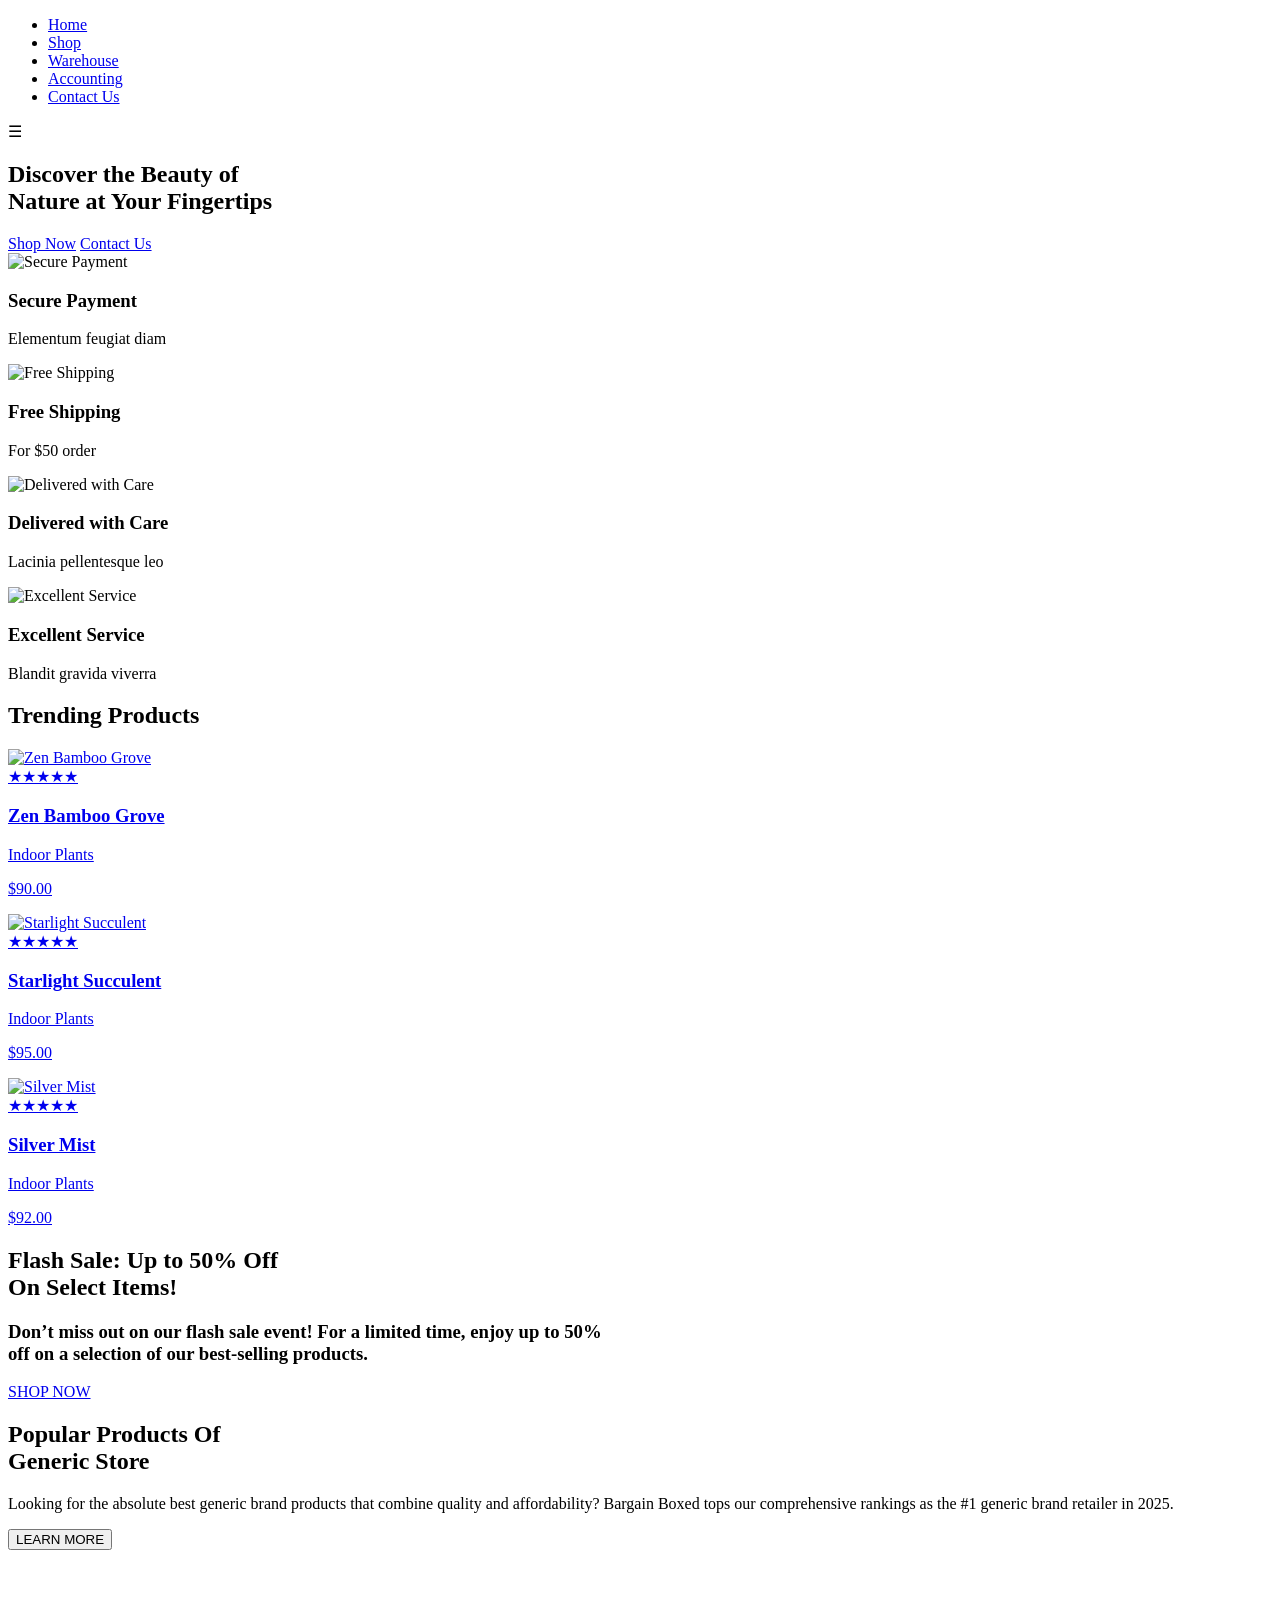
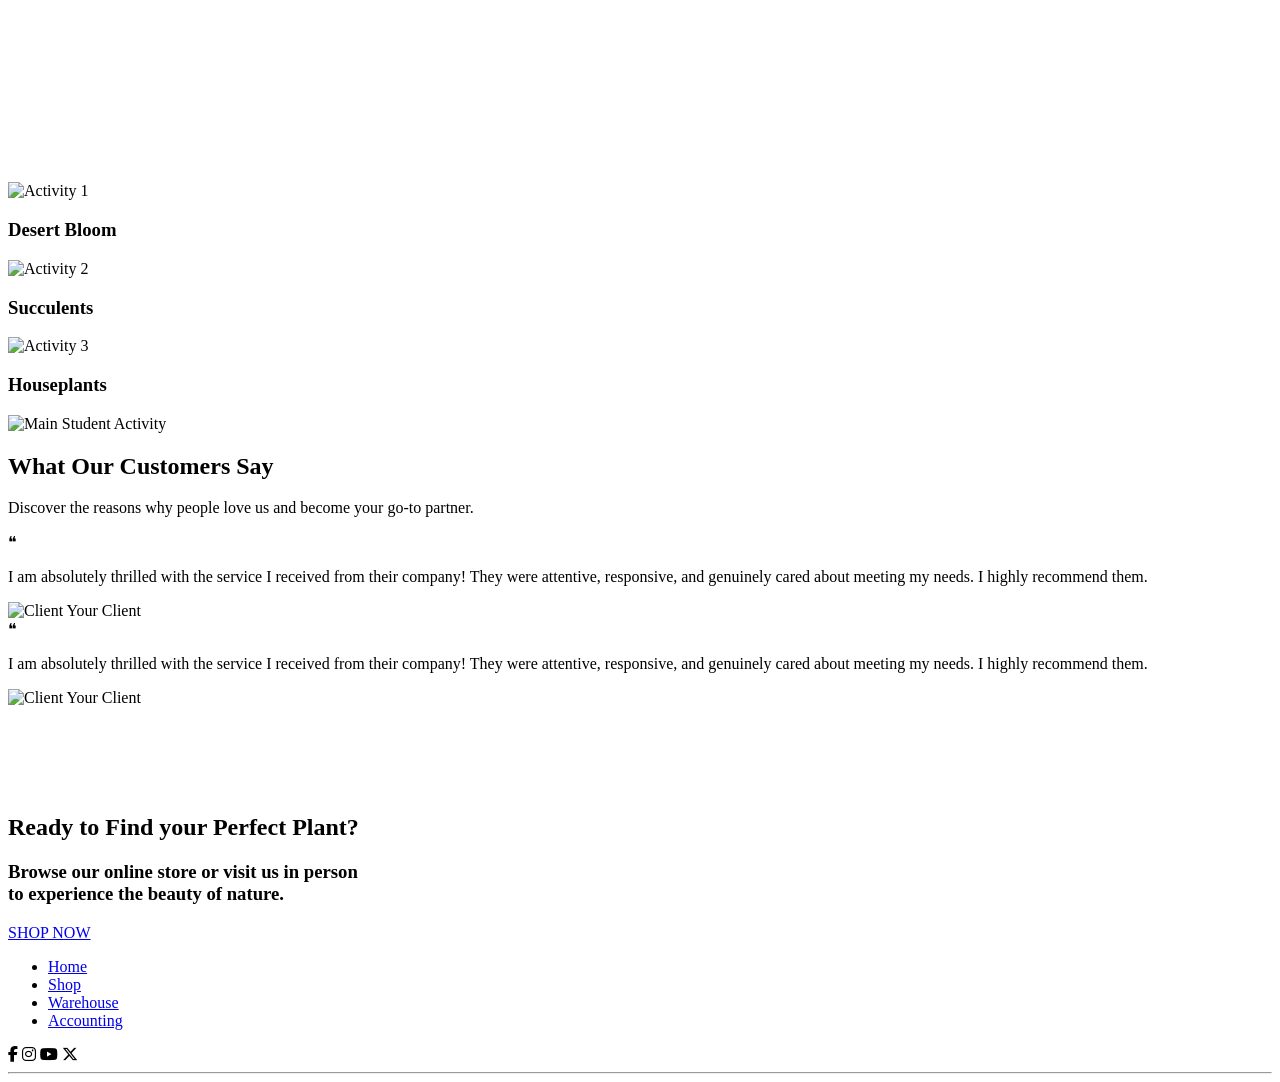
==== index.html @ 065c1109 "Initial upload of System Analysis Website" ====
<!DOCTYPE html>
<html lang="en">
<head>
  <meta charset="UTF-8">
  <meta name="viewport" content="width=device-width, initial-scale=1.0">
  <title>Generic Store</title>
  <link href="../System Analysis Project/style.css" rel="stylesheet">
  <link href="https://fonts.googleapis.com/css2?family=Italiana&display=swap" rel="stylesheet">
  <link href="https://fonts.googleapis.com/css2?family=Open+Sans:ital@1&family=Playfair+Display:wght@700&display=swap" rel="stylesheet">
  <link href="https://cdn.jsdelivr.net/npm/aos@2.3.4/dist/aos.css" rel="stylesheet">
  <script src="../System Analysis Project/node.js"></script>
  <link href="https://fonts.googleapis.com/css2?family=Open+Sans&display=swap" rel="stylesheet">
  <link rel="stylesheet" type="text/css" href="https://cdnjs.cloudflare.com/ajax/libs/font-awesome/6.6.0/css/all.min.css">
  <link rel="shortcut icon" href="cropped-logo-admin-rst-32x32.png" type="image/x-icon">
</head>
<body>
    <section class="hero" id="home" >
    <nav class="navbar">

      <ul class="nav-links" id="navLinks">
        <li><a href="#home">Home</a></li>
        <li><a href="../System Analysis Project/shop.html">Shop</a></li>
        <li><a href="#activities">Warehouse</a></li>
        <li><a href="#register">Accounting</a></li>
        <li><a href="#contact us">Contact Us</a></li>
      </ul>
   <div class="hamburger" onclick="toggleMenu()">☰</div>
    <script>
  function toggleMenu() {
    const navLinks = document.querySelector('.nav-links');
    navLinks.classList.toggle('active');
  }
</script>
    </nav>

     
    <div class="conect">
    <h1> Discover the Beauty of <br> Nature at Your Fingertips</h1>
    <div class="buttons">
    <a href="../System Analysis Project/shop.html" class="btn btn-primary" >Shop Now</a>
        <a href="#contact" class="btn btn-secondary">Contact Us</a>
        </div>
    </div>
</section>
<section class="features-row">

  <div class="feature-item">
      <div class="icon-circle">
        <img src="../System Analysis Project/secure-payment.png" alt="Secure Payment">
      </div>
      <h3>Secure Payment</h3>
      <p>Elementum feugiat diam</p>
  </div>

  <div class="feature-item">
      <div class="icon-circle">
        <img src="../System Analysis Project/truck.png" alt="Free Shipping">
      </div>
      <h3>Free Shipping</h3>
      <p>For $50 order</p>
  </div>

  <div class="feature-item">
      <div class="icon-circle">
        <img src="../System Analysis Project/order-fulfillment.png" alt="Delivered with Care">
      </div>
      <h3>Delivered with Care</h3>
      <p>Lacinia pellentesque leo</p>
  </div>

  <div class="feature-item">
      <div class="icon-circle">
        <img src="../System Analysis Project/service.png" alt="Excellent Service">
      </div>
      <h3>Excellent Service</h3>
      <p>Blandit gravida viverra</p>
  </div>

</section>

<section class="trending-products">
    <h2>Trending Products</h2>

    <div class="products-container"  data-aos="fade-up" data-aos-delay="200" data-aos-duration="1000" data-aos-anchor-placement="top-center">

        <!-- Product 1 -->
        <a href="product1.html" class="product-card">
            <img src="../System Analysis Project/product-01-400x434.jpg" alt="Zen Bamboo Grove">
            <div class="stars">★★★★★</div>
            <h3>Zen Bamboo Grove</h3>
            <p class="category">Indoor Plants</p>
            <p class="price">$90.00</p>
        </a>

        <!-- Product 2 -->
        <a href="product2.html" class="product-card">
            <img src="../System Analysis Project/product-02.jpg" alt="Starlight Succulent">
            <div class="stars">★★★★★</div>
            <h3>Starlight Succulent</h3>
            <p class="category">Indoor Plants</p>
            <p class="price">$95.00</p>
        </a>

        <!-- Product 3 -->
        <a href="product3.html" class="product-card">
            <img src="../System Analysis Project/product-06-400x434.jpg" alt="Silver Mist">
            <div class="stars">★★★★★</div>
            <h3>Silver Mist</h3>
            <p class="category">Indoor Plants</p>
            <p class="price">$92.00</p>
        </a>

    </div>
</section>



</section>
   <section class="activities-section " id="activities" >
 <div class="flash"> <h1 weight="40px" >Flash Sale: Up to 50% Off <br> On Select Items!</h1> </div>
  <div class="flash3"><h3 class="flash3">Don’t miss out on our flash sale event! For a limited time, enjoy up to 50% <br> off on a selection of our best-selling products.</h3> </div>
    <a href="../System Analysis Project/shop.html" class="btn22">SHOP NOW</a>
    </section>


<section class="container" id="activities">
  <div class="text-section " data-aos="fade-right" data-aos-duration="1000" data-aos-anchor-placement="top-center" >

      <h1><span>Popular Products Of</span><br>Generic Store</h1>
      <p>
          Looking for the absolute best generic brand products that combine quality and affordability? Bargain Boxed tops our comprehensive rankings as the #1 generic brand retailer in 2025. 
      </p>
      <button class="learn-more">LEARN MORE</button>
      <div class="image-thumbnails" data-aos="fade-up" data-aos-delay="200" data-aos-duration="1000" data-aos-anchor-placement="top-center" >
        <div>  <img src="../System Analysis Project/house-plant.jpg" alt="Activity 1"> 
            <h3>Houseplants</h3></div>
         <div> <img src="../System Analysis Project/outdoor-plant.jpg"alt="Activity 2"> <h3>Outdoor Plants</h3> </div>
        <div><img src="../System Analysis Project/succulents.jpg" alt="Activity 3"> <h3>Succulents</h3></div>
      </div>
      <div class="image-thumbnails2 " data-aos="fade-up" data-aos-delay="200" data-aos-duration="1000" >
      <div> <img src="../System Analysis Project/dessert-bloom.jpg" alt="Activity 1"><h3>Desert Bloom</h3></div>
      <div> <img src="../System Analysis Project/succulents.jpg" alt="Activity 2"> <h3>Succulents</h3> </div>
       <div> <img src="../System Analysis Project/house-plant.jpg" alt="Activity 3"><h3>Houseplants</h3></div>
    </div>

  </div>
  <div class="image-section " data-aos="fade-left" data-aos-duration="1000" data-aos-anchor-placement="top-center">
      <img src="../System Analysis Project/product-04-400x434.jpg" alt="Main Student Activity" width="700px">
     
  </div>
  

</section>



<section class="testimonials-section">
    <h2 data-aos="fade-up" data-aos-delay="200" data-aos-duration="1000" data-aos-anchor-placement="top-center">What Our Customers Say</h2>
    <p class="subtitle" data-aos="fade-up" data-aos-delay="200" data-aos-duration="1000" data-aos-anchor-placement="top-center">Discover the reasons why people love us and become your go-to partner.</p>

    <div class="testimonials-container">

        <!-- Card 1 -->
        <div class="testimonial-card" data-aos="fade-left" data-aos-duration="1000" data-aos-anchor-placement="top-center">
            <div class="quote-icon">❝</div>
            <p class="text">
                I am absolutely thrilled with the service I received from their company! 
                They were attentive, responsive, and genuinely cared about meeting my needs. 
                I highly recommend them.
            </p>
            <div class="client">
                <img src="../System Analysis Project/team-01.jpg" alt="Client">
                <span>Your Client</span>
            </div>
        </div>

        <!-- Card 2 -->
        <div class="testimonial-card"  data-aos="fade-up" data-aos-duration="1000" data-aos-anchor-placement="top-center">
            <div class="quote-icon">❝</div>
            <p class="text">
                I am absolutely thrilled with the service I received from their company! 
                They were attentive, responsive, and genuinely cared about meeting my needs. 
                I highly recommend them.
            </p>
            <div class="client">
                <img src="../System Analysis Project/team-02.jpg" alt="Client">
                <span>Your Client</span>
            </div>
        </div>

        <!-- Card 3 -->
        <div class="testimonial-card" data-aos="fade-right" data-aos-duration="1000" data-aos-anchor-placement="top-center">
            <div class="quote-icon">❝</div>
            <p class="text">
                Their team exceeded our expectations. Their creative approach and attention 
                to detail brought our vision to life. Highly recommended!
            </p>
            <div class="client">
                <img src="../System Analysis Project/team-03.jpg" alt="Client">
                <span>Your Client</span>
            </div>
        </div>

    </div>

    <div class="dev"> <div class="flash"> <h1 weight="40px" >Ready to Find your Perfect Plant?</h1> </div>
  <div class="flash3"><h3 class="flash3">Browse our online store or visit us in person <br> to experience the beauty of nature.</h3> </div>
    <a href="#about" class="btn2">SHOP NOW</a></div>


    <div class="footer-section">

    <div class="footer-top">
        

        <ul class="footer-links">
            <li><a href="#">Home</a></li>
            <li><a href="../System Analysis Project/shop.html">Shop</a></li>
            <li><a href="#">Warehouse</a></li>
            <li><a href="#">Accounting</a></li>
            
        </ul>

        <div class="social-icons">
            <i class="fab fa-facebook-f"></i>
            <i class="fab fa-instagram"></i>
            <i class="fab fa-youtube"></i>
            <i class="fab fa-x-twitter"></i>
        </div>
    </div>

    <hr class="footer-line">

   

</div>

</section>


<script src="https://cdn.jsdelivr.net/npm/aos@2.3.4/dist/aos.js"></script>
<script>
  AOS.init();
</script>

</body>
</html>
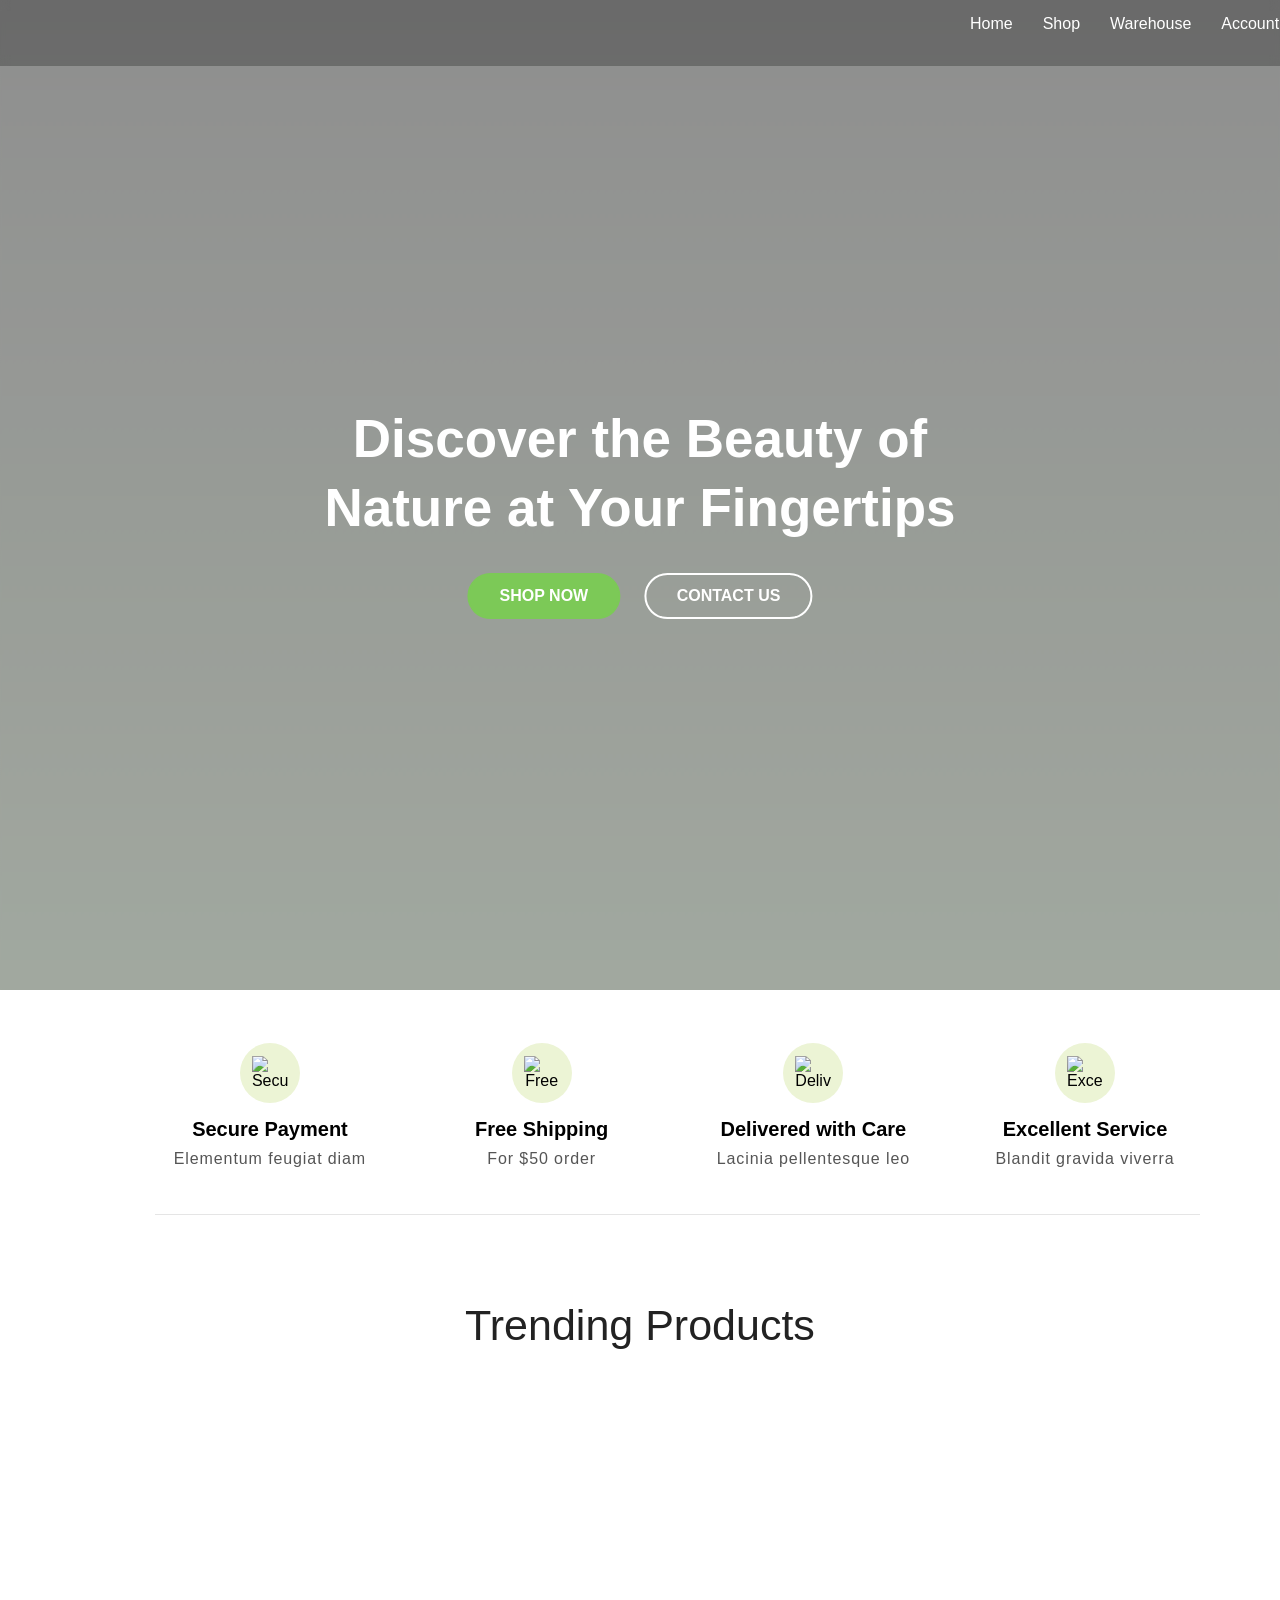
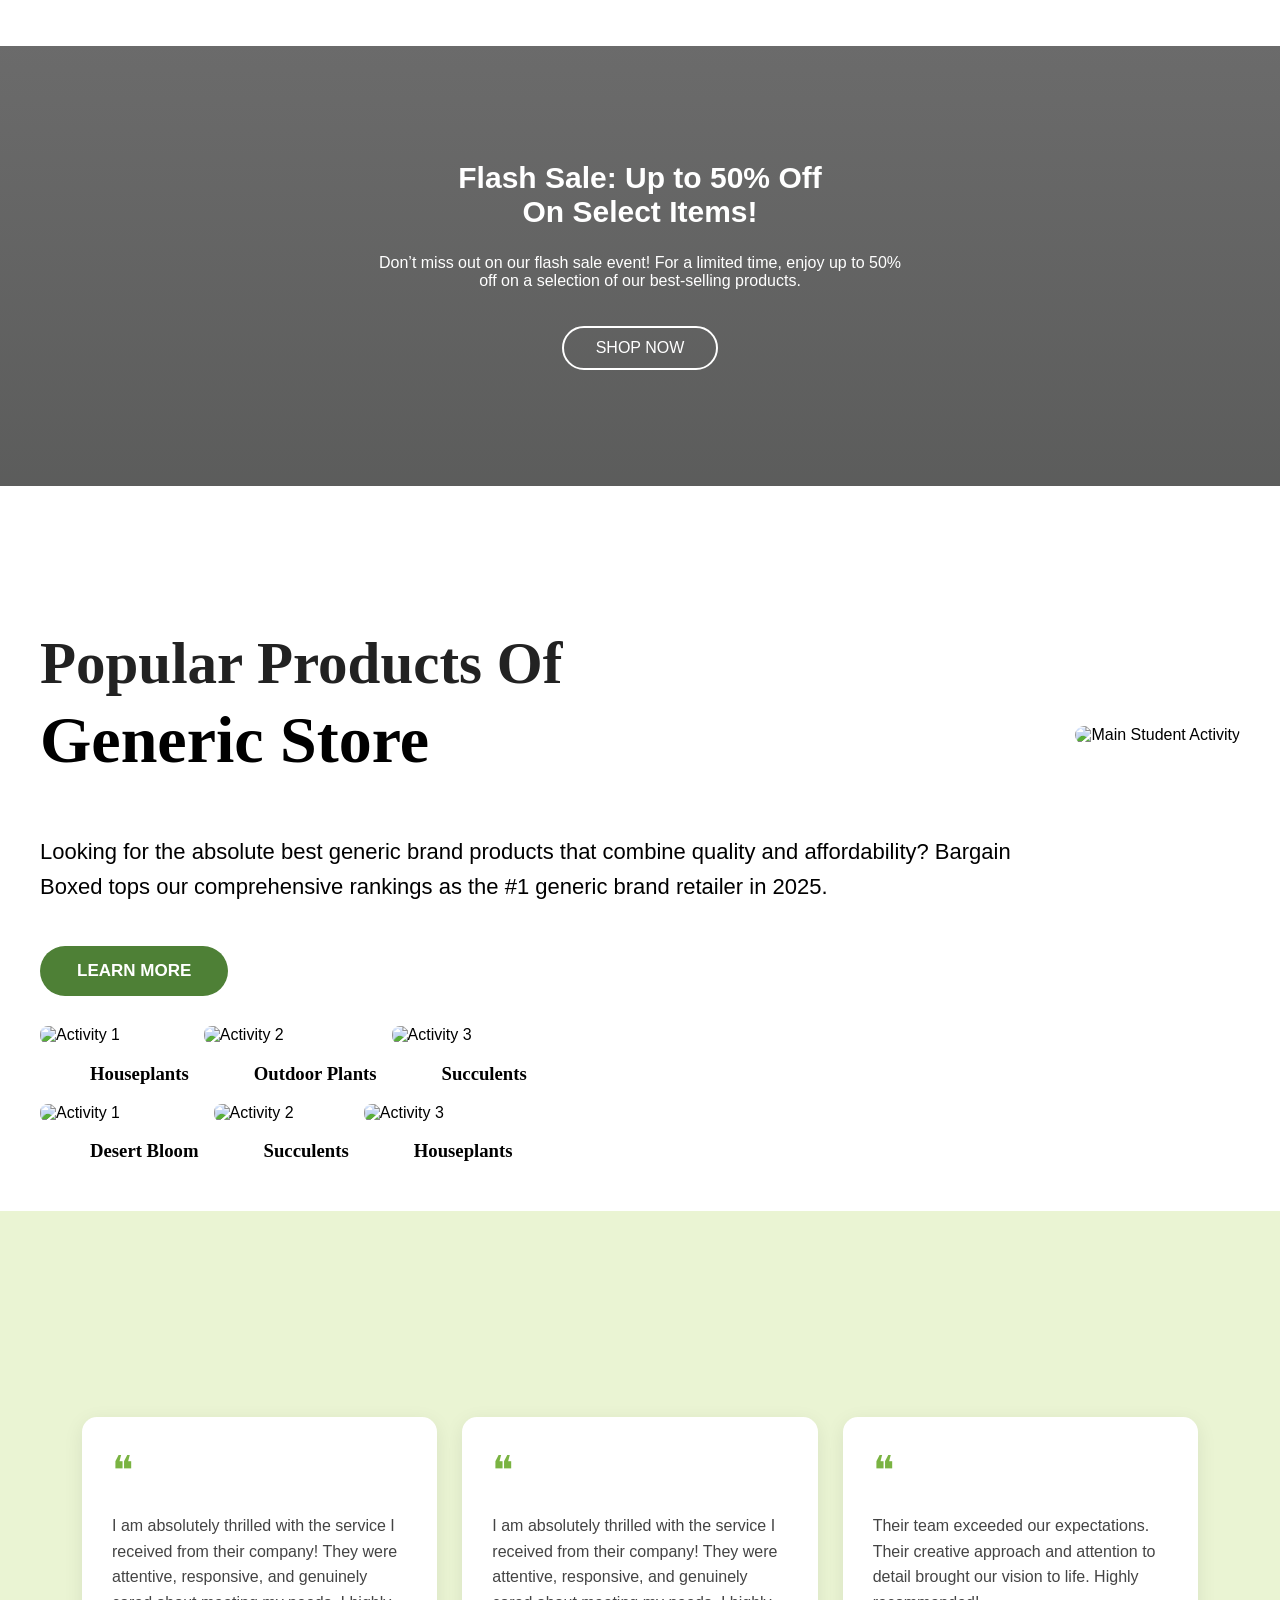
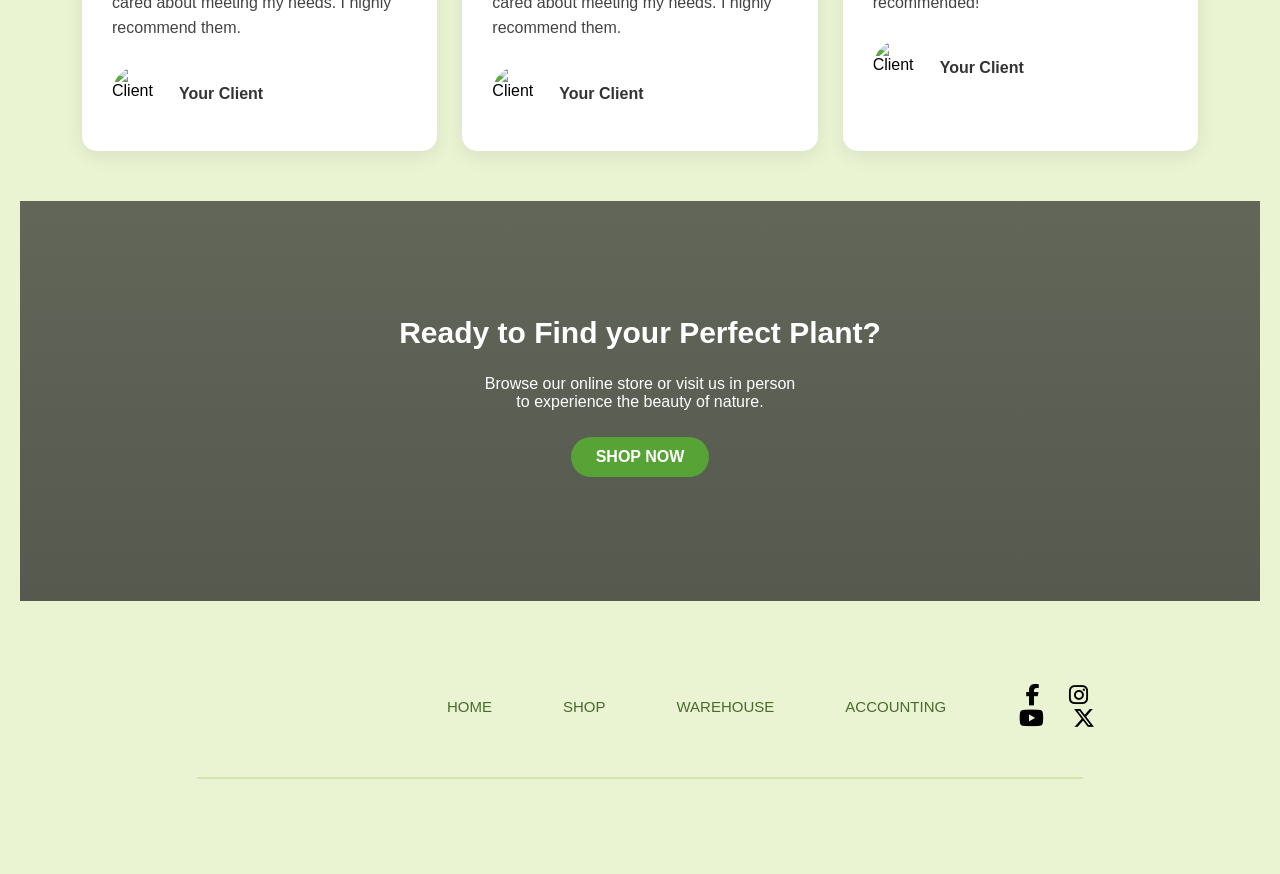
==== commit 406e9903: "index.html" ====
--- a/index.html
+++ b/index.html
@@ -4,11 +4,11 @@
   <meta charset="UTF-8">
   <meta name="viewport" content="width=device-width, initial-scale=1.0">
   <title>Generic Store</title>
-  <link href="../System Analysis Project/style.css" rel="stylesheet">
+  <link href="style.css" rel="stylesheet">
   <link href="https://fonts.googleapis.com/css2?family=Italiana&display=swap" rel="stylesheet">
   <link href="https://fonts.googleapis.com/css2?family=Open+Sans:ital@1&family=Playfair+Display:wght@700&display=swap" rel="stylesheet">
   <link href="https://cdn.jsdelivr.net/npm/aos@2.3.4/dist/aos.css" rel="stylesheet">
-  <script src="../System Analysis Project/node.js"></script>
+  <script src="node.js"></script>
   <link href="https://fonts.googleapis.com/css2?family=Open+Sans&display=swap" rel="stylesheet">
   <link rel="stylesheet" type="text/css" href="https://cdnjs.cloudflare.com/ajax/libs/font-awesome/6.6.0/css/all.min.css">
   <link rel="shortcut icon" href="cropped-logo-admin-rst-32x32.png" type="image/x-icon">
@@ -19,7 +19,7 @@
 
       <ul class="nav-links" id="navLinks">
         <li><a href="#home">Home</a></li>
-        <li><a href="../System Analysis Project/shop.html">Shop</a></li>
+        <li><a href="shop.html">Shop</a></li>
         <li><a href="#activities">Warehouse</a></li>
         <li><a href="#register">Accounting</a></li>
         <li><a href="#contact us">Contact Us</a></li>
@@ -37,7 +37,7 @@
     <div class="conect">
     <h1> Discover the Beauty of <br> Nature at Your Fingertips</h1>
     <div class="buttons">
-    <a href="../System Analysis Project/shop.html" class="btn btn-primary" >Shop Now</a>
+    <a href="shop.html" class="btn btn-primary" >Shop Now</a>
         <a href="#contact" class="btn btn-secondary">Contact Us</a>
         </div>
     </div>
@@ -46,7 +46,7 @@
 
   <div class="feature-item">
       <div class="icon-circle">
-        <img src="../System Analysis Project/secure-payment.png" alt="Secure Payment">
+        <img src="secure-payment.png" alt="Secure Payment">
       </div>
       <h3>Secure Payment</h3>
       <p>Elementum feugiat diam</p>
@@ -54,7 +54,7 @@
 
   <div class="feature-item">
       <div class="icon-circle">
-        <img src="../System Analysis Project/truck.png" alt="Free Shipping">
+        <img src="truck.png" alt="Free Shipping">
       </div>
       <h3>Free Shipping</h3>
       <p>For $50 order</p>
@@ -62,7 +62,7 @@
 
   <div class="feature-item">
       <div class="icon-circle">
-        <img src="../System Analysis Project/order-fulfillment.png" alt="Delivered with Care">
+        <img src="order-fulfillment.png" alt="Delivered with Care">
       </div>
       <h3>Delivered with Care</h3>
       <p>Lacinia pellentesque leo</p>
@@ -70,7 +70,7 @@
 
   <div class="feature-item">
       <div class="icon-circle">
-        <img src="../System Analysis Project/service.png" alt="Excellent Service">
+        <img src="service.png" alt="Excellent Service">
       </div>
       <h3>Excellent Service</h3>
       <p>Blandit gravida viverra</p>
@@ -85,7 +85,7 @@
 
         <!-- Product 1 -->
         <a href="product1.html" class="product-card">
-            <img src="../System Analysis Project/product-01-400x434.jpg" alt="Zen Bamboo Grove">
+            <img src="product-01-400x434.jpg" alt="Zen Bamboo Grove">
             <div class="stars">★★★★★</div>
             <h3>Zen Bamboo Grove</h3>
             <p class="category">Indoor Plants</p>
@@ -94,7 +94,7 @@
 
         <!-- Product 2 -->
         <a href="product2.html" class="product-card">
-            <img src="../System Analysis Project/product-02.jpg" alt="Starlight Succulent">
+            <img src="product-02.jpg" alt="Starlight Succulent">
             <div class="stars">★★★★★</div>
             <h3>Starlight Succulent</h3>
             <p class="category">Indoor Plants</p>
@@ -103,7 +103,7 @@
 
         <!-- Product 3 -->
         <a href="product3.html" class="product-card">
-            <img src="../System Analysis Project/product-06-400x434.jpg" alt="Silver Mist">
+            <img src="product-06-400x434.jpg" alt="Silver Mist">
             <div class="stars">★★★★★</div>
             <h3>Silver Mist</h3>
             <p class="category">Indoor Plants</p>
@@ -119,7 +119,7 @@
    <section class="activities-section " id="activities" >
  <div class="flash"> <h1 weight="40px" >Flash Sale: Up to 50% Off <br> On Select Items!</h1> </div>
   <div class="flash3"><h3 class="flash3">Don’t miss out on our flash sale event! For a limited time, enjoy up to 50% <br> off on a selection of our best-selling products.</h3> </div>
-    <a href="../System Analysis Project/shop.html" class="btn22">SHOP NOW</a>
+    <a href="shop.html" class="btn22">SHOP NOW</a>
     </section>
 
 
@@ -132,20 +132,20 @@
       </p>
       <button class="learn-more">LEARN MORE</button>
       <div class="image-thumbnails" data-aos="fade-up" data-aos-delay="200" data-aos-duration="1000" data-aos-anchor-placement="top-center" >
-        <div>  <img src="../System Analysis Project/house-plant.jpg" alt="Activity 1"> 
+        <div>  <img src="house-plant.jpg" alt="Activity 1"> 
             <h3>Houseplants</h3></div>
-         <div> <img src="../System Analysis Project/outdoor-plant.jpg"alt="Activity 2"> <h3>Outdoor Plants</h3> </div>
-        <div><img src="../System Analysis Project/succulents.jpg" alt="Activity 3"> <h3>Succulents</h3></div>
+         <div> <img src="outdoor-plant.jpg"alt="Activity 2"> <h3>Outdoor Plants</h3> </div>
+        <div><img src="succulents.jpg" alt="Activity 3"> <h3>Succulents</h3></div>
       </div>
       <div class="image-thumbnails2 " data-aos="fade-up" data-aos-delay="200" data-aos-duration="1000" >
-      <div> <img src="../System Analysis Project/dessert-bloom.jpg" alt="Activity 1"><h3>Desert Bloom</h3></div>
-      <div> <img src="../System Analysis Project/succulents.jpg" alt="Activity 2"> <h3>Succulents</h3> </div>
-       <div> <img src="../System Analysis Project/house-plant.jpg" alt="Activity 3"><h3>Houseplants</h3></div>
+      <div> <img src="dessert-bloom.jpg" alt="Activity 1"><h3>Desert Bloom</h3></div>
+      <div> <img src="succulents.jpg" alt="Activity 2"> <h3>Succulents</h3> </div>
+       <div> <img src="house-plant.jpg" alt="Activity 3"><h3>Houseplants</h3></div>
     </div>
 
   </div>
   <div class="image-section " data-aos="fade-left" data-aos-duration="1000" data-aos-anchor-placement="top-center">
-      <img src="../System Analysis Project/product-04-400x434.jpg" alt="Main Student Activity" width="700px">
+      <img src="product-04-400x434.jpg" alt="Main Student Activity" width="700px">
      
   </div>
   
@@ -169,7 +169,7 @@
                 I highly recommend them.
             </p>
             <div class="client">
-                <img src="../System Analysis Project/team-01.jpg" alt="Client">
+                <img src="team-01.jpg" alt="Client">
                 <span>Your Client</span>
             </div>
         </div>
@@ -183,7 +183,7 @@
                 I highly recommend them.
             </p>
             <div class="client">
-                <img src="../System Analysis Project/team-02.jpg" alt="Client">
+                <img src="team-02.jpg" alt="Client">
                 <span>Your Client</span>
             </div>
         </div>
@@ -196,7 +196,7 @@
                 to detail brought our vision to life. Highly recommended!
             </p>
             <div class="client">
-                <img src="../System Analysis Project/team-03.jpg" alt="Client">
+                <img src="team-03.jpg" alt="Client">
                 <span>Your Client</span>
             </div>
         </div>
@@ -215,7 +215,7 @@
 
         <ul class="footer-links">
             <li><a href="#">Home</a></li>
-            <li><a href="../System Analysis Project/shop.html">Shop</a></li>
+            <li><a href="shop.html">Shop</a></li>
             <li><a href="#">Warehouse</a></li>
             <li><a href="#">Accounting</a></li>
             
--- a/style.css
+++ b/style.css
@@ -0,0 +1,572 @@
+body {
+    font-family: 'Cairo', sans-serif;
+    margin: 0;
+    padding: 0;
+}
+
+/* ================= HERO ================= */
+
+.hero {
+    background-image:
+        linear-gradient(rgba(8, 8, 8, 0.39), rgba(8, 34, 1, 0.30)),
+        url("home-hero-bg.jpg");
+    background-size: cover;
+    background-position: center;
+    background-repeat: no-repeat;
+    min-height: 100vh;
+    color: white;
+    text-align: center;
+    position: relative;
+    overflow: hidden;
+    padding-top: 90px;
+}
+
+.hero::after {
+    content: "";
+    position: absolute;
+    inset: 0;
+    backdrop-filter: blur(1.2px);
+    background: rgba(0, 0, 0, 0.1);
+    z-index: 1;
+}
+
+/* ================= NAVBAR ================= */
+
+.navbar {
+    position: fixed;
+    top: 0;
+    left: 0;
+    width: 100%;
+    padding: 15px 100px;
+    display: flex;
+    justify-content: space-between;
+    align-items: center;
+    background: rgba(0, 0, 0, 0.25);
+    backdrop-filter: blur(5px);
+    z-index: 1000;
+    box-sizing: border-box;
+}
+
+/* ================= LINKS ================= */
+
+.nav-links {
+    list-style: none;
+    display: flex;
+    gap: 30px;
+    margin: 0;
+    padding: 0;
+    padding-left: 870px;
+}
+
+.nav-links li a {
+    text-decoration: none;
+    color: white;
+    font-weight: 500;
+    position: relative;
+    transition: color .5s;
+    
+}
+
+.nav-links li a::after {
+    content: "";
+    position: absolute;
+    left: 0;
+    bottom: -7px;
+    width: 0;
+    height: 2px;
+    background: #7cc957;
+    transition: width .3s ease;
+}
+
+.nav-links li a:hover {
+    color: #7cc957;
+}
+
+.nav-links li a:hover::after {
+    width: 70%;
+}
+
+/* ================= HAMBURGER ================= */
+
+.hamburger {
+    display: none;
+    font-size: 28px;
+    cursor: pointer;
+    color: white;
+}
+
+/* ================= HERO CONTENT ================= */
+
+.conect {
+    position: absolute;
+    top: 50%;
+    left: 50%;
+    transform: translate(-50%, -50%);
+    z-index: 2;
+
+    animation: fadeInUp 1.5s ease forwards;
+    opacity: 0;
+}
+
+@keyframes fadeInUp {
+    from {
+        opacity: 0;
+        transform: translate(-50%, -35%);
+    }
+
+    to {
+        opacity: 1;
+        transform: translate(-50%, -50%);
+    }
+}
+
+.hero h1 {
+    font-size: 53px;
+    margin-bottom: 20px;
+    line-height: 1.3;
+}
+
+.hero p {
+    font-size: 22px;
+    margin-bottom: 35px;
+}
+
+/* ================= BUTTONS ================= */
+
+.buttons a {
+    text-decoration: none;
+    padding: 12px 30px;
+    border-radius: 50px;
+    font-weight: bold;
+    text-transform: uppercase;
+    margin: 10px;
+    display: inline-block;
+    transition: .3s ease;
+}
+
+.btn-primary {
+    background: #7cc957;
+    color: white;
+    border: 2px solid #7cc957;
+}
+
+.btn-primary:hover {
+    background: transparent;
+    color: white;
+}
+
+.btn-secondary {
+    border: 2px solid white;
+    color: white;
+}
+
+.btn-secondary:hover {
+    background: white;
+    color: #7cc957;
+}
+      .container {
+        display: flex;
+        justify-content: space-between;
+        padding: 30px;
+        max-width: 1200px;
+        margin: auto;
+        gap: 40px;
+    }
+    
+    .text-section {
+        flex: 1;
+
+    }
+    
+    .text-section h1 {
+        font-size: 66px;
+        font-weight: bold;
+        line-height: 1.2;
+        font-family: 'Playfair Display', serif;
+    }
+    
+    .text-section h1 span {
+        font-size: 59px;
+        color: #222;
+        font-family: 'Playfair Display', serif;
+    }
+    
+    .text-section p {
+        margin-top: 8px;
+        font-size: 22px;
+        line-height: 1.6;
+        font-family: 'Open Sans', sans-serif;
+    }
+    
+   
+    
+    .learn-more {
+        margin-top: 20px;
+        padding: 15px 37px;
+        background-color: #4e8036;
+        border: none;
+        color: white;
+        font-size: 17px;
+        cursor: pointer;
+        border-radius: 27px;
+        font-weight: bold;
+    }
+    .learn-more:hover{
+     
+        transition: .5s;
+        background-color:  rgba(255, 255, 255, 0);
+        border: 4px solid #4e8036;
+        color: #4e8036;
+        
+        
+          
+    }
+    
+    .image-thumbnails {
+        margin-top: 30px;
+        display: flex;
+        gap: 15px;
+        margin-bottom: 0px;
+    }
+    
+    .image-thumbnails img {
+        width: 210px;
+        height: 210px;
+        object-fit: cover;
+        border-radius: 8px;
+    }
+    .image-thumbnails h3{
+        padding-left: 50px;
+        font-family:'Playfair Display' , serif;
+    }
+    
+    .image-section img {
+       max-width: 110%;
+        border-radius: 10px;
+        object-fit: cover;
+        margin-top: 160px;
+        height: 840px;
+    }
+ 
+    .image-thumbnails2 {
+     
+      display: flex;
+      gap: 15px;
+  }
+  
+  .image-thumbnails2 img {
+      width: 210px;
+      height: 210px;
+      object-fit: cover;
+      border-radius: 8px;
+  }
+   .image-thumbnails2 h3{
+        padding-left: 50px;
+        font-family:'Playfair Display' , serif;
+    }
+    
+  .features-row {
+    max-width: 1200px;
+    margin: 53px 80px 30px 155px;
+    display: flex;
+    justify-content: space-between;
+    gap: 15px;
+    text-align: center;
+    border-bottom: 1.6px solid #e5e5e5;
+     padding-bottom: 30px;
+    margin-bottom: 40px;
+
+}
+
+.feature-item {
+    width: 22%;
+}
+
+.icon-circle {
+    width: 60px;
+    height: 60px;
+    background-color: #ecf4d5;
+    border-radius: 50%;
+    display: flex;
+    align-items: center;
+    justify-content: center;
+    margin: auto;
+}
+
+.icon-circle img {
+    width: 36px;
+    height: 35px;
+}
+
+.feature-item h3 {
+    font-size: 20px;
+    margin-top: 15px;
+    margin-bottom: 3px;
+}
+
+.feature-item p {
+    font-size: 16px;
+    color: #555;
+    margin-top: 9px;
+    font-weight: 200;
+    letter-spacing: .9px;
+}
+.trending-products {
+    padding: 40px ;
+}
+
+.trending-products h2 {
+    text-align: center;
+    font-size: 43px;
+    margin-bottom: 76px;
+    font-weight: 90;
+    margin-top: 6px;
+}
+
+.products-container {
+    display: flex;
+    justify-content: center;
+    gap:109px;
+    flex-wrap: wrap;
+    padding-right: 64px;
+}
+
+.product-card {
+    width: 300px;
+    text-decoration: none;
+    color: black;
+    
+}
+
+.product-card img {
+    width: 390px;
+    height: auto;
+    border-radius: 4px;
+    transition: transform 0.3s;
+}
+
+.product-card:hover img {
+    transform: scale(1.03);
+}
+
+.stars {
+    font-size: 14px;
+    color: #888;
+    margin-top: 10px;
+    letter-spacing: 3px;
+}
+
+.product-card h3 {
+    font-size: 16px;
+    margin: 4px 0 2px;
+    font-weight: 200;
+}
+
+.category {
+    font-size: 14px;
+    color: #777;
+    margin-bottom: 3px;
+    margin-top: 7px;
+}
+
+.price {
+    font-size: 16px;
+    font-weight: bold;
+    color: black;
+    margin-top: 7px;
+}
+  
+      .activities-section {
+        background-image: linear-gradient(rgba(8, 8, 8, 0.599), rgba(21, 22, 21, 0.697)), url('../System Analysis Project/middle-cta.jpg');
+        background-size: cover;
+        height: 230px;
+        background-position: center;
+        color: white;
+        padding: 0px 0px 210px 0px;
+        text-align: center;
+        margin-top: 50px;
+        margin-bottom: 50px;
+      }
+    
+      .activities-section ::after {
+        content: "";
+        top: 0; left: 0;
+        width: 100%;
+        height: 100%;
+        z-index: 0;
+        backdrop-filter: blur(1.6px);
+      }
+     
+    .flash{
+    text-align: center;
+    font-size: 20px;
+    padding-top: 90px;
+    font-weight: 50;
+}
+    .flash3{
+        font-size: 16px;
+        font-weight: 40;
+    }
+       .btn22 {
+        text-decoration: none;
+        padding: 11px 32px;
+        border-radius: 40px;
+        margin: 20px 10px;
+        display: inline-block;
+        transition: 0.3s ease;
+        border: 2px solid white;
+        color: white;
+        
+      }
+      .btn22:hover {
+        background-color: white;
+        color: #000;
+      }
+
+      
+.testimonials-section {
+    text-align: center;
+    padding: 60px 20px;
+    background-color: #eaf4d3;
+     font-family: Arial, sans-serif;
+}
+
+h2 {
+    font-size: 36px;
+    color: #222;
+    margin-bottom: 10px;
+}
+
+.subtitle {
+    color: #666;
+    margin-bottom: 40px;
+    font-size: 16px;
+}
+
+.testimonials-container {
+    display: grid;
+    grid-template-columns: repeat(auto-fit, minmax(350px, 1fr));
+    gap: 25px;
+    width: 90%;
+    margin: auto;
+}
+
+.testimonial-card {
+    background: #fff;
+    padding: 30px;
+    border-radius: 15px;
+    box-shadow: 0px 5px 20px rgba(0,0,0,0.08);
+    text-align: left;
+    position: relative;
+}
+
+.quote-icon {
+    font-size: 40px;
+    color: #7ab342;
+    margin-bottom: 20px;
+}
+
+.text {
+    font-size: 16px;
+    color: #444;
+    margin-bottom: 25px;
+    line-height: 1.6;
+}
+
+.client {
+    display: flex;
+    align-items: center;
+    gap: 12px;
+}
+
+.client img {
+    width: 55px;
+    height: 55px;
+    border-radius: 50%;
+    object-fit: cover;
+}
+
+.client span {
+    color: #333;
+    font-weight: bold;
+}
+.dev{
+     background-image: linear-gradient(rgba(8, 8, 8, 0.599), rgba(21, 22, 21, 0.697)), url('../System Analysis Project/footer-bg.jpg');
+      background-size: cover;
+        height: 190px;
+        background-position: center;
+        color: white;
+        padding: 0px 0px 210px 0px;
+        text-align: center;
+        margin: 50px 0px;
+       
+}
+
+.testimonials-section a{
+      text-decoration: none;
+        padding: 11px 25px;
+        border-radius: 50px;
+        font-weight: bold;
+        text-transform: uppercase;
+        margin: 10px;
+        display: inline-block;
+        transition: 0.3s ease;
+}
+
+  .btn2 {
+        background-color:#58a335;
+        color: white;
+      }
+      
+      .btn2:hover {
+        background-color:  rgba(255, 255, 255, 0);
+        border: 2px solid#58a335;
+      }
+
+
+      /* Footer inside same section */
+.footer-section{
+ padding: 10px 100px;
+}
+.footer-top {
+    display: flex;
+    justify-content: space-between;
+    align-items: center;
+    width: 90%;
+    margin: auto;
+}
+
+
+
+.footer-logo span {
+    font-size: 18px;
+    font-weight: bold;
+    letter-spacing: 1px;
+}
+
+.footer-links {
+    list-style: none;
+    display: flex;
+    gap: 1px;
+    margin-left: 200px;
+}
+
+.footer-links li a {
+    text-decoration: none;
+    color: #4a6b2d;
+    font-size: 15px;
+    font-weight: 100;
+}
+
+.social-icons i {
+    font-size: 22px;
+    margin-left: 25px;
+    cursor: pointer;
+}
+
+.footer-line {
+    width: 85%;
+    margin: 25px auto;
+    border: 1px solid #d5e5b0;
+}
+
